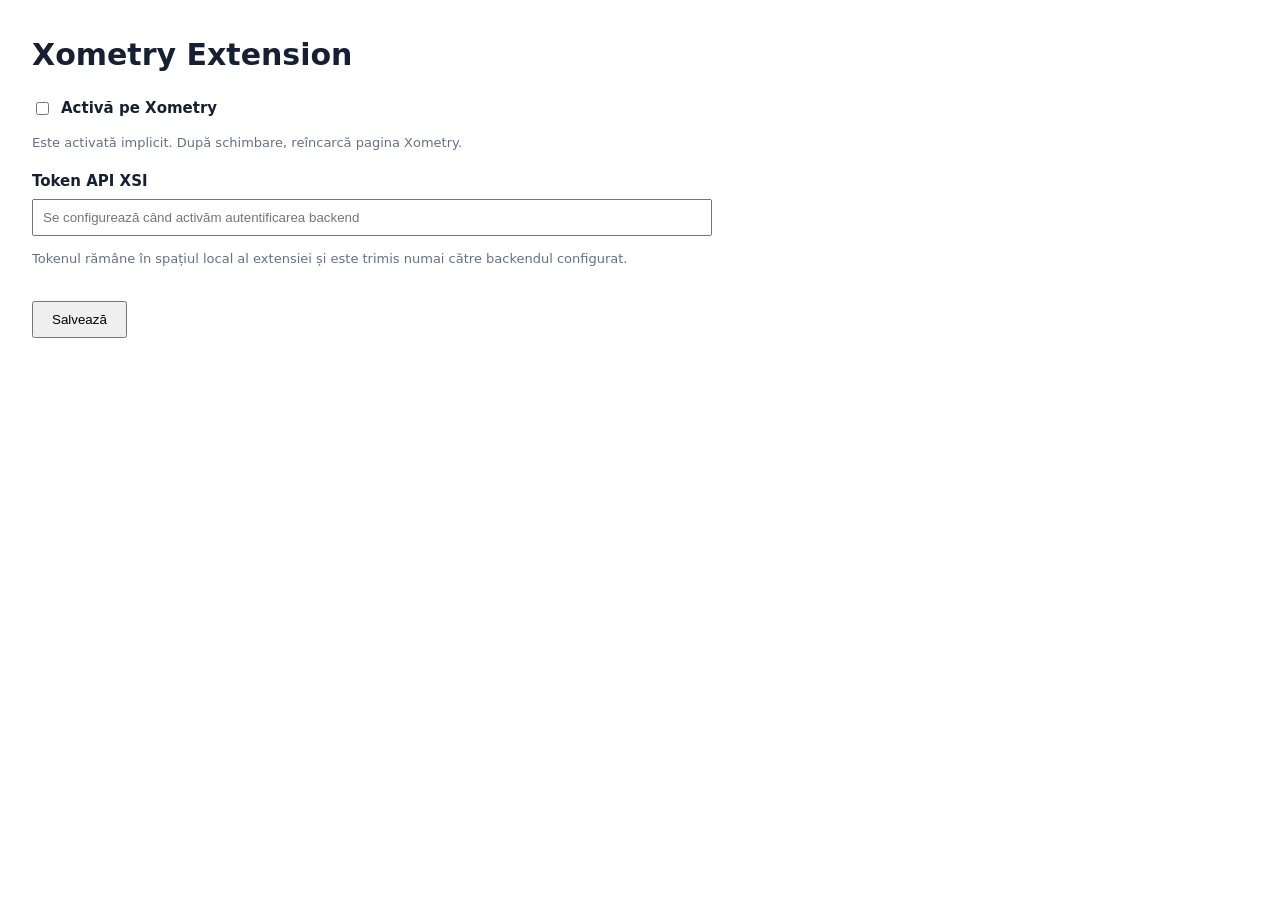
==== XometryExtension/options.html @ a9193859 "Refactor Xometry system architecture" ====
<!doctype html>
<html lang="ro">
<head>
  <meta charset="utf-8">
  <meta name="viewport" content="width=device-width, initial-scale=1">
  <title>Setări Xometry Extension</title>
  <style>
    body { font: 15px/1.5 system-ui, sans-serif; margin: 32px; max-width: 680px; color: #172033; }
    label { display: block; margin: 18px 0 6px; font-weight: 600; }
    input[type="password"] { box-sizing: border-box; width: 100%; padding: 9px; }
    .toggle { display: flex; gap: 9px; align-items: center; font-weight: 600; }
    button { margin-top: 20px; padding: 9px 18px; cursor: pointer; }
    #status { margin-left: 12px; color: #087f5b; }
    .hint { color: #667085; font-size: 13px; }
  </style>
</head>
<body>
  <h1>Xometry Extension</h1>
  <label class="toggle"><input id="extensionEnabled" type="checkbox"> Activă pe Xometry</label>
  <p class="hint">Este activată implicit. După schimbare, reîncarcă pagina Xometry.</p>

  <label for="xsiApiToken">Token API XSI</label>
  <input id="xsiApiToken" type="password" autocomplete="off" placeholder="Se configurează când activăm autentificarea backend">
  <p class="hint">Tokenul rămâne în spațiul local al extensiei și este trimis numai către backendul configurat.</p>

  <button id="save" type="button">Salvează</button><span id="status" role="status"></span>
  <script src="options.js"></script>
</body>
</html>
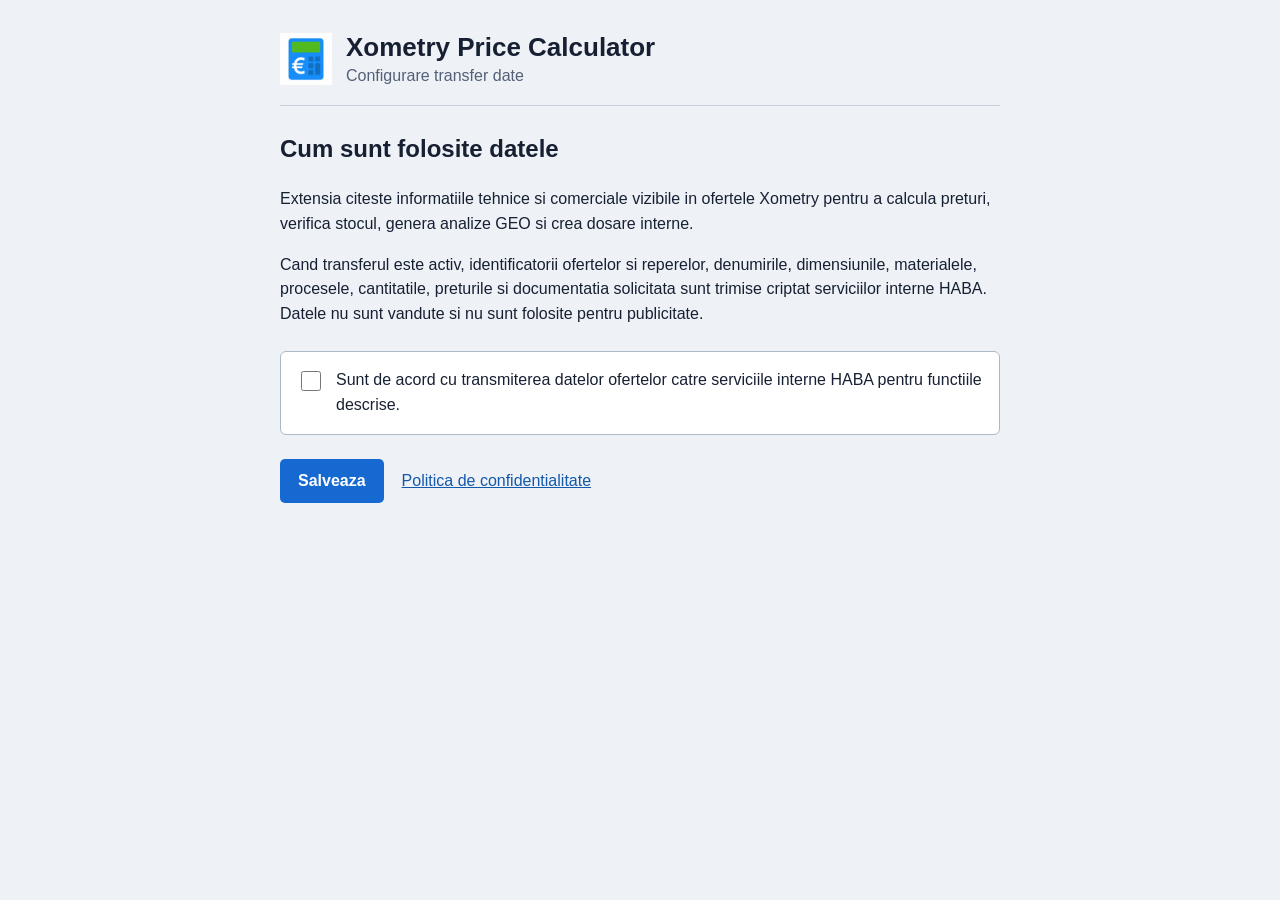
==== commit 5d8615fd: "Prepare extension 2.67 for Chrome Web Store" ====
--- a/XometryExtension/options.html
+++ b/XometryExtension/options.html
@@ -3,27 +3,43 @@
 <head>
   <meta charset="utf-8">
   <meta name="viewport" content="width=device-width, initial-scale=1">
-  <title>Setări Xometry Extension</title>
-  <style>
-    body { font: 15px/1.5 system-ui, sans-serif; margin: 32px; max-width: 680px; color: #172033; }
-    label { display: block; margin: 18px 0 6px; font-weight: 600; }
-    input[type="password"] { box-sizing: border-box; width: 100%; padding: 9px; }
-    .toggle { display: flex; gap: 9px; align-items: center; font-weight: 600; }
-    button { margin-top: 20px; padding: 9px 18px; cursor: pointer; }
-    #status { margin-left: 12px; color: #087f5b; }
-    .hint { color: #667085; font-size: 13px; }
-  </style>
+  <title>Configurare Xometry Price Calculator</title>
+  <link rel="stylesheet" href="options.css">
 </head>
 <body>
-  <h1>Xometry Extension</h1>
-  <label class="toggle"><input id="extensionEnabled" type="checkbox"> Activă pe Xometry</label>
-  <p class="hint">Este activată implicit. După schimbare, reîncarcă pagina Xometry.</p>
+  <header>
+    <img src="icon.png" alt="" width="52" height="52">
+    <div>
+      <h1>Xometry Price Calculator</h1>
+      <p>Configurare transfer date</p>
+    </div>
+  </header>
 
-  <label for="xsiApiToken">Token API XSI</label>
-  <input id="xsiApiToken" type="password" autocomplete="off" placeholder="Se configurează când activăm autentificarea backend">
-  <p class="hint">Tokenul rămâne în spațiul local al extensiei și este trimis numai către backendul configurat.</p>
+  <main>
+    <h2>Cum sunt folosite datele</h2>
+    <p>
+      Extensia citeste informatiile tehnice si comerciale vizibile in ofertele Xometry pentru a calcula preturi,
+      verifica stocul, genera analize GEO si crea dosare interne.
+    </p>
+    <p>
+      Cand transferul este activ, identificatorii ofertelor si reperelor, denumirile, dimensiunile, materialele,
+      procesele, cantitatile, preturile si documentatia solicitata sunt trimise criptat serviciilor interne HABA.
+      Datele nu sunt vandute si nu sunt folosite pentru publicitate.
+    </p>
 
-  <button id="save" type="button">Salvează</button><span id="status" role="status"></span>
+    <label class="consent-row">
+      <input id="data-consent" type="checkbox">
+      <span>Sunt de acord cu transmiterea datelor ofertelor catre serviciile interne HABA pentru functiile descrise.</span>
+    </label>
+
+    <div class="actions">
+      <button id="save" type="button">Salveaza</button>
+      <a href="https://xometrystorageinformation.habaresearch.eu/static/extension-privacy.html" target="_blank" rel="noreferrer">
+        Politica de confidentialitate
+      </a>
+    </div>
+    <p id="status" role="status"></p>
+  </main>
   <script src="options.js"></script>
 </body>
 </html>
--- a/XometryExtension/options.css
+++ b/XometryExtension/options.css
@@ -0,0 +1,94 @@
+:root {
+  color-scheme: light;
+  font-family: Arial, sans-serif;
+  color: #172033;
+  background: #eef2f6;
+}
+
+body {
+  max-width: 720px;
+  margin: 0 auto;
+  padding: 32px 20px;
+}
+
+header {
+  display: flex;
+  align-items: center;
+  gap: 14px;
+  padding-bottom: 20px;
+  border-bottom: 1px solid #c7d0dc;
+}
+
+h1,
+h2,
+p {
+  margin-top: 0;
+}
+
+h1 {
+  margin-bottom: 4px;
+  font-size: 26px;
+}
+
+header p {
+  margin-bottom: 0;
+  color: #526078;
+}
+
+main {
+  padding-top: 24px;
+  font-size: 16px;
+  line-height: 1.55;
+}
+
+.consent-row {
+  display: flex;
+  align-items: flex-start;
+  gap: 12px;
+  margin: 24px 0;
+  padding: 16px;
+  background: #fff;
+  border: 1px solid #aeb9c8;
+  border-radius: 6px;
+}
+
+.consent-row input {
+  width: 20px;
+  height: 20px;
+  flex: 0 0 auto;
+}
+
+.actions {
+  display: flex;
+  align-items: center;
+  gap: 18px;
+}
+
+button {
+  padding: 10px 18px;
+  color: #fff;
+  background: #1769d2;
+  border: 0;
+  border-radius: 5px;
+  cursor: pointer;
+  font: inherit;
+  font-weight: 700;
+}
+
+a {
+  color: #1458aa;
+}
+
+#status {
+  min-height: 24px;
+  margin-top: 16px;
+  font-weight: 700;
+}
+
+#status[data-type="success"] {
+  color: #08783f;
+}
+
+#status[data-type="error"] {
+  color: #b42335;
+}
